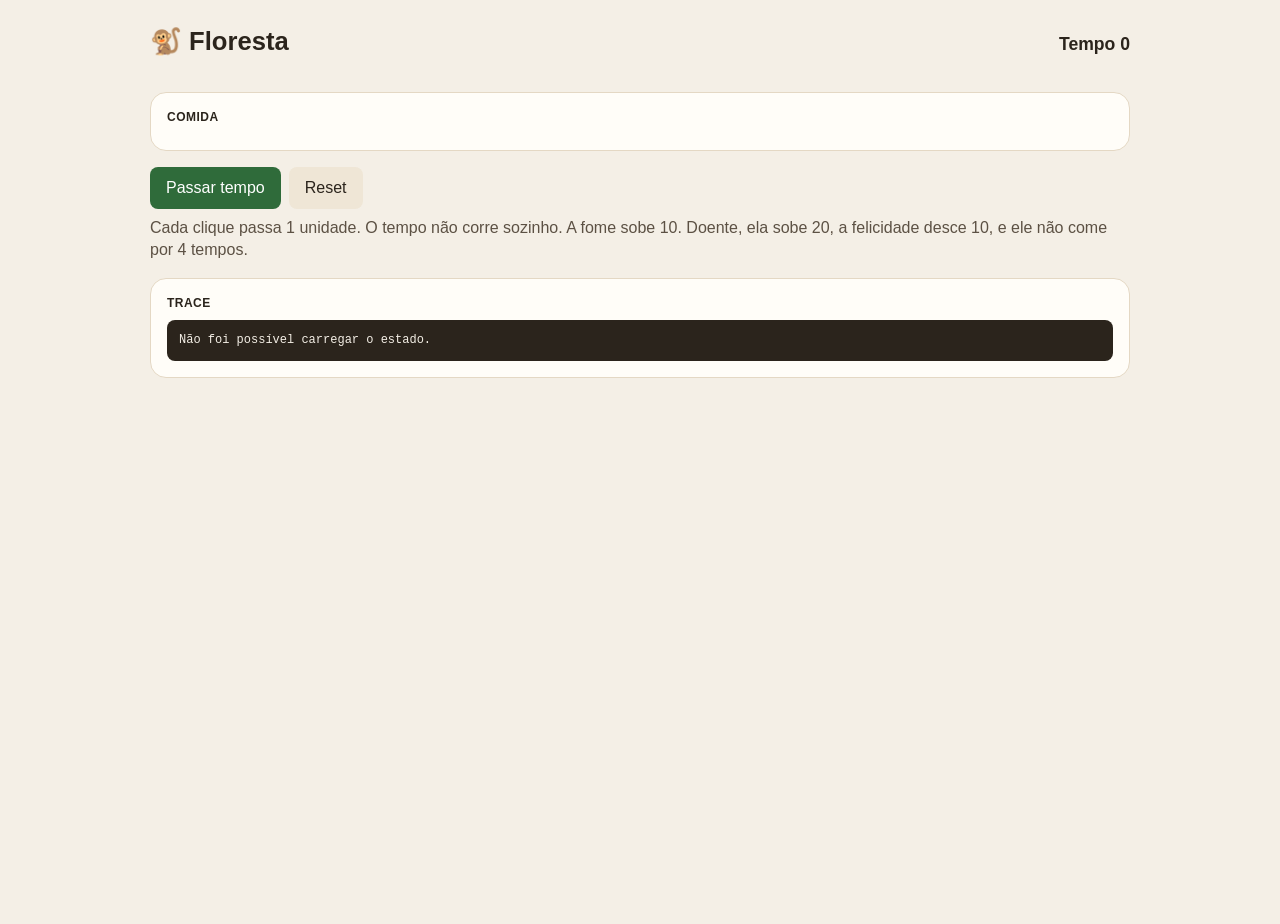
==== frontend/index.html @ 767b63f7 "Monta a floresta comportamental dos macaquinhos." ====
<!DOCTYPE html>
<html lang="pt-BR">
<head>
  <meta charset="UTF-8">
  <meta name="viewport" content="width=device-width, initial-scale=1">
  <title>Floresta</title>
  <link rel="stylesheet" href="style.css">
</head>
<body>
  <main class="board">
    <header class="top">
      <h1>🐒 Floresta</h1>
      <p id="time" class="time">Tempo 0</p>
    </header>

    <section id="monkeys" class="monkeys"></section>

    <section class="panel">
      <h2>Comida</h2>
      <div id="foods"></div>
    </section>

    <div class="actions">
      <button id="tick" type="button">Passar tempo</button>
      <button id="reset" type="button" class="secondary">Reset</button>
    </div>
    <p class="hint">Cada clique passa 1 unidade. O tempo não corre sozinho. A fome sobe 10. Doente, ela sobe 20, a felicidade desce 10, e ele não come por 4 tempos.</p>

    <section class="panel">
      <h2>Trace</h2>
      <pre id="trace">Ainda não passou tempo.</pre>
    </section>
  </main>
  <script src="app.js"></script>
</body>
</html>
---- frontend/style.css ----
* {
  box-sizing: border-box;
}

body {
  margin: 0;
  min-height: 100vh;
  background: #f4efe6;
  color: #2b241c;
  font: 16px/1.4 "Segoe UI", sans-serif;
}

.board {
  width: min(980px, calc(100% - 32px));
  margin: 24px auto;
}

.top {
  display: flex;
  justify-content: space-between;
  align-items: baseline;
  gap: 16px;
}

h1, h2, h3 {
  margin: 0;
}

h1 {
  font-size: 1.6rem;
}

.time {
  margin: 0;
  font-size: 1.1rem;
  font-weight: 700;
}

.monkeys {
  display: grid;
  grid-template-columns: repeat(3, 1fr);
  gap: 12px;
  margin-top: 16px;
}

.monkey, .panel {
  background: #fffdf8;
  border: 1px solid #e4d8c4;
  border-radius: 16px;
  padding: 16px;
}

.monkey h2 {
  font-size: 1.15rem;
}

.name-row {
  display: flex;
  justify-content: space-between;
  align-items: center;
  gap: 8px;
}

.status {
  font-size: 0.72rem;
  letter-spacing: 0.04em;
  text-transform: uppercase;
  background: #efe6d6;
  border-radius: 999px;
  padding: 4px 8px;
}

.status.sick {
  background: #f0d0c8;
  color: #8a3b2a;
}

.stats {
  display: grid;
  gap: 8px;
  margin-top: 12px;
}

.fill.joy {
  background: #c4a35a;
}

.action {
  min-height: 1.4em;
  margin: 10px 0;
  font-weight: 700;
}

.relations {
  display: grid;
  gap: 8px;
  margin-top: 8px;
}

.relations h3, .panel h2 {
  margin-bottom: 8px;
  font-size: 0.75rem;
  letter-spacing: 0.04em;
  text-transform: uppercase;
}

.bar-row, .food-row {
  display: grid;
  grid-template-columns: 92px 1fr 48px;
  gap: 8px;
  align-items: center;
}

.food-row {
  grid-template-columns: 1fr auto auto auto;
  margin: 8px 0;
}

.track {
  height: 12px;
  background: #efe6d6;
  border-radius: 999px;
  overflow: hidden;
}

.fill {
  height: 100%;
  background: #2f6b3a;
}

.fill.hunger {
  background: #b86b2a;
}

.panel {
  margin-top: 16px;
}

.actions {
  display: flex;
  gap: 8px;
  margin-top: 16px;
}

button, input {
  font: inherit;
}

button {
  border: 0;
  border-radius: 8px;
  padding: 10px 16px;
  background: #2f6b3a;
  color: white;
  cursor: pointer;
}

button.secondary, .food-row button {
  background: #efe6d6;
  color: #2b241c;
}

.food-row input {
  width: 64px;
  padding: 8px;
  border: 1px solid #e4d8c4;
  border-radius: 8px;
}

.hint {
  margin: 8px 0 0;
  color: #5c5144;
}

.qty {
  font-variant-numeric: tabular-nums;
  font-weight: 700;
}

pre {
  margin: 0;
  padding: 12px;
  overflow: auto;
  max-height: 240px;
  background: #2b241c;
  color: #f4efe6;
  border-radius: 8px;
  font-size: 12px;
  line-height: 1.45;
}

@media (max-width: 760px) {
  .monkeys {
    grid-template-columns: 1fr;
  }
}
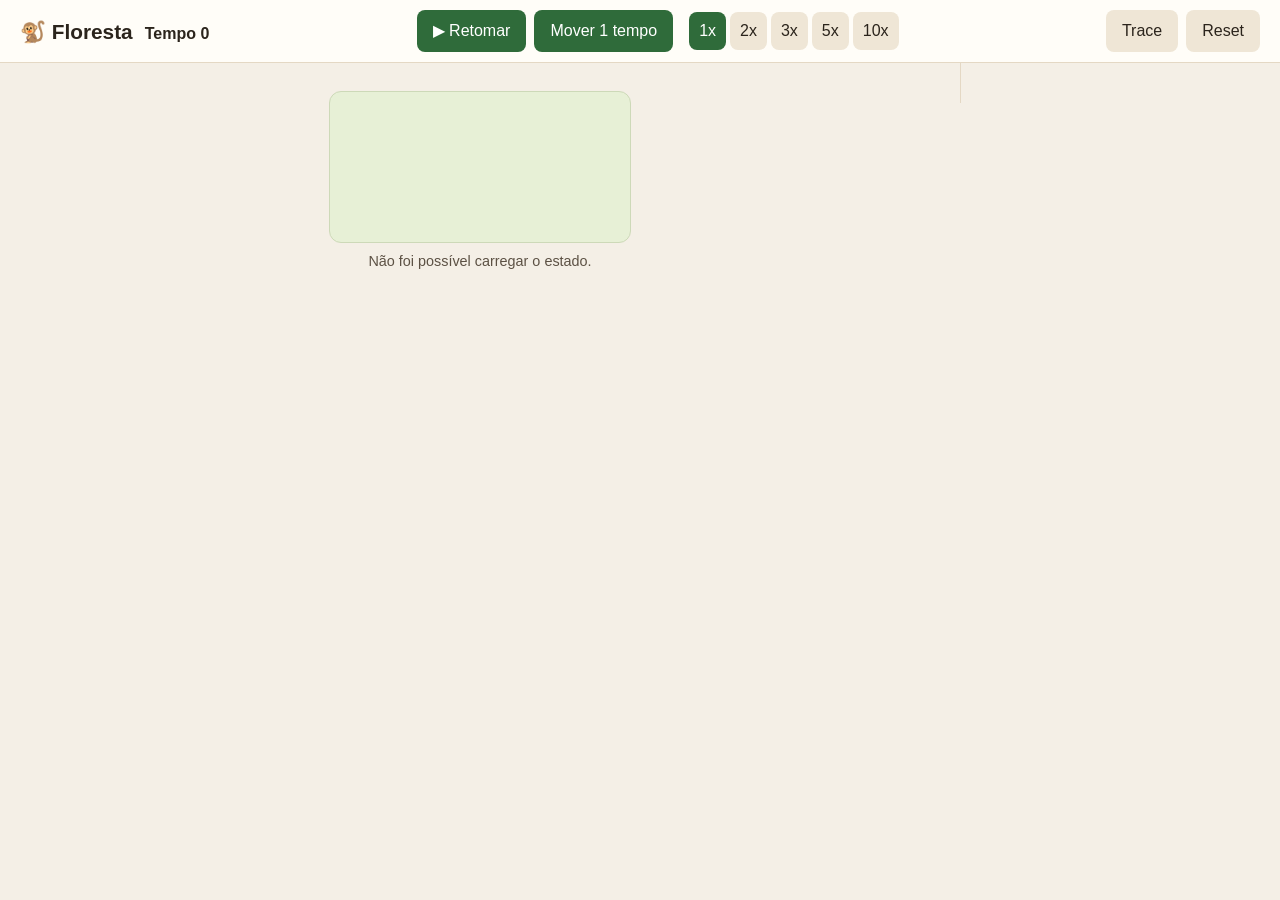
==== commit 1c05d7df: "Adiciona movimento e evolução comportamental dos macaquinhos" ====
--- a/frontend/index.html
+++ b/frontend/index.html
@@ -7,30 +7,49 @@
   <link rel="stylesheet" href="style.css">
 </head>
 <body>
-  <main class="board">
-    <header class="top">
-      <h1>🐒 Floresta</h1>
-      <p id="time" class="time">Tempo 0</p>
+  <div class="shell">
+    <header class="topbar">
+      <div class="topbar-left">
+        <h1>🐒 Floresta</h1>
+        <p id="time" class="time">Tempo 0</p>
+      </div>
+
+      <div class="topbar-center">
+        <button id="pause" type="button">❚❚ Pausar</button>
+        <button id="step" type="button">Mover 1 tempo</button>
+        <div class="speeds" id="speeds">
+          <button type="button" class="speed" data-speed="1">1x</button>
+          <button type="button" class="speed" data-speed="2">2x</button>
+          <button type="button" class="speed" data-speed="3">3x</button>
+          <button type="button" class="speed" data-speed="5">5x</button>
+          <button type="button" class="speed" data-speed="10">10x</button>
+        </div>
+      </div>
+
+      <div class="topbar-right">
+        <button id="toggle-trace" type="button" class="secondary">Trace</button>
+        <button id="reset" type="button" class="secondary">Reset</button>
+      </div>
     </header>
 
-    <section id="monkeys" class="monkeys"></section>
+    <main class="board">
+      <section class="map-area">
+        <div class="food-picker" id="food-picker"></div>
+        <canvas id="map"></canvas>
+        <p id="map-hint" class="hint">Escolha uma comida e clique no mapa para jogá-la lá.</p>
+      </section>
 
-    <section class="panel">
-      <h2>Comida</h2>
-      <div id="foods"></div>
-    </section>
+      <aside class="sidebar" id="monkeys"></aside>
+    </main>
 
-    <div class="actions">
-      <button id="tick" type="button">Passar tempo</button>
-      <button id="reset" type="button" class="secondary">Reset</button>
+    <div class="trace-drawer" id="trace-drawer" hidden>
+      <div class="trace-drawer-head">
+        <h2>Trace</h2>
+        <button id="close-trace" type="button" class="secondary">✕</button>
+      </div>
+      <pre id="trace">Ainda não passou tempo.</pre>
     </div>
-    <p class="hint">Cada clique passa 1 unidade. O tempo não corre sozinho. A fome sobe 10. Doente, ela sobe 20, a felicidade desce 10, e ele não come por 4 tempos.</p>
-
-    <section class="panel">
-      <h2>Trace</h2>
-      <pre id="trace">Ainda não passou tempo.</pre>
-    </section>
-  </main>
+  </div>
   <script src="app.js"></script>
 </body>
 </html>
--- a/frontend/style.css
+++ b/frontend/style.css
@@ -10,40 +10,138 @@
   font: 16px/1.4 "Segoe UI", sans-serif;
 }
 
+h1, h2, h3 {
+  margin: 0;
+}
+
+h1 {
+  font-size: 1.3rem;
+}
+
+.shell {
+  display: flex;
+  flex-direction: column;
+  min-height: 100vh;
+}
+
+/* Barra de tempo */
+
+.topbar {
+  display: flex;
+  align-items: center;
+  justify-content: space-between;
+  gap: 16px;
+  flex-wrap: wrap;
+  padding: 10px 20px;
+  background: #fffdf8;
+  border-bottom: 1px solid #e4d8c4;
+}
+
+.topbar-left {
+  display: flex;
+  align-items: baseline;
+  gap: 12px;
+}
+
+.time {
+  margin: 0;
+  font-size: 1rem;
+  font-weight: 700;
+}
+
+.topbar-center {
+  display: flex;
+  align-items: center;
+  gap: 8px;
+  flex-wrap: wrap;
+}
+
+.speeds {
+  display: flex;
+  gap: 4px;
+  margin-left: 8px;
+}
+
+.speed {
+  background: #efe6d6;
+  color: #2b241c;
+  padding: 8px 10px;
+}
+
+.speed.active {
+  background: #2f6b3a;
+  color: white;
+}
+
+.topbar-right {
+  display: flex;
+  gap: 8px;
+}
+
+/* Área principal: mapa + sidebar */
+
 .board {
-  width: min(980px, calc(100% - 32px));
-  margin: 24px auto;
-}
-
-.top {
-  display: flex;
-  justify-content: space-between;
-  align-items: baseline;
-  gap: 16px;
-}
-
-h1, h2, h3 {
-  margin: 0;
-}
-
-h1 {
-  font-size: 1.6rem;
-}
-
-.time {
-  margin: 0;
-  font-size: 1.1rem;
-  font-weight: 700;
-}
-
-.monkeys {
-  display: grid;
-  grid-template-columns: repeat(3, 1fr);
+  flex: 1;
+  min-height: 0;
+  display: flex;
+  align-items: flex-start;
+  gap: 0;
+}
+
+.map-area {
+  flex: 1;
+  min-width: 0;
+  display: flex;
+  flex-direction: column;
+  align-items: center;
+  gap: 8px;
+  padding: 20px;
+}
+
+.food-picker {
+  display: flex;
+  gap: 8px;
+}
+
+.food-picker button {
+  display: flex;
+  align-items: center;
+  gap: 6px;
+  background: #efe6d6;
+  color: #2b241c;
+  padding: 6px 12px;
+}
+
+.food-picker button.armed {
+  background: #2f6b3a;
+  color: white;
+}
+
+.food-picker img {
+  width: 20px;
+  height: 20px;
+  image-rendering: pixelated;
+}
+
+#map {
+  background: #e7f0d6;
+  border: 1px solid #cdd9b8;
+  border-radius: 12px;
+  max-width: 100%;
+  cursor: crosshair;
+}
+
+.sidebar {
+  width: 320px;
+  flex-shrink: 0;
+  display: flex;
+  flex-direction: column;
   gap: 12px;
-  margin-top: 16px;
-}
-
-.monkey, .panel {
+  padding: 20px;
+  border-left: 1px solid #e4d8c4;
+}
+
+.monkey {
   background: #fffdf8;
   border: 1px solid #e4d8c4;
   border-radius: 16px;
@@ -51,7 +149,7 @@
 }
 
 .monkey h2 {
-  font-size: 1.15rem;
+  font-size: 1.05rem;
 }
 
 .name-row {
@@ -75,6 +173,11 @@
   color: #8a3b2a;
 }
 
+.status.sleeping {
+  background: #d6e0f0;
+  color: #2a3f8a;
+}
+
 .stats {
   display: grid;
   gap: 8px;
@@ -97,23 +200,18 @@
   margin-top: 8px;
 }
 
-.relations h3, .panel h2 {
+.relations h3 {
   margin-bottom: 8px;
   font-size: 0.75rem;
   letter-spacing: 0.04em;
   text-transform: uppercase;
 }
 
-.bar-row, .food-row {
+.bar-row {
   display: grid;
   grid-template-columns: 92px 1fr 48px;
   gap: 8px;
   align-items: center;
-}
-
-.food-row {
-  grid-template-columns: 1fr auto auto auto;
-  margin: 8px 0;
 }
 
 .track {
@@ -132,14 +230,8 @@
   background: #b86b2a;
 }
 
-.panel {
-  margin-top: 16px;
-}
-
-.actions {
-  display: flex;
-  gap: 8px;
-  margin-top: 16px;
+.fill.energy {
+  background: #2a6f8a;
 }
 
 button, input {
@@ -155,33 +247,43 @@
   cursor: pointer;
 }
 
-button.secondary, .food-row button {
+button.secondary {
   background: #efe6d6;
   color: #2b241c;
 }
 
-.food-row input {
-  width: 64px;
-  padding: 8px;
+.hint {
+  margin: 0;
+  color: #5c5144;
+  font-size: 0.9rem;
+}
+
+/* Trace: painel flutuante que se abre por cima do mapa */
+
+.trace-drawer {
+  position: fixed;
+  right: 20px;
+  bottom: 20px;
+  width: min(520px, calc(100% - 40px));
+  background: #fffdf8;
   border: 1px solid #e4d8c4;
-  border-radius: 8px;
-}
-
-.hint {
-  margin: 8px 0 0;
-  color: #5c5144;
-}
-
-.qty {
-  font-variant-numeric: tabular-nums;
-  font-weight: 700;
-}
-
-pre {
+  border-radius: 16px;
+  padding: 12px;
+  box-shadow: 0 12px 32px rgba(43, 36, 28, 0.25);
+}
+
+.trace-drawer-head {
+  display: flex;
+  justify-content: space-between;
+  align-items: center;
+  margin-bottom: 8px;
+}
+
+pre#trace {
   margin: 0;
   padding: 12px;
   overflow: auto;
-  max-height: 240px;
+  max-height: 260px;
   background: #2b241c;
   color: #f4efe6;
   border-radius: 8px;
@@ -189,8 +291,20 @@
   line-height: 1.45;
 }
 
-@media (max-width: 760px) {
-  .monkeys {
-    grid-template-columns: 1fr;
+@media (max-width: 900px) {
+  .board {
+    flex-direction: column;
   }
-}
+
+  .sidebar {
+    width: 100%;
+    border-left: none;
+    border-top: 1px solid #e4d8c4;
+    flex-direction: row;
+    flex-wrap: wrap;
+  }
+
+  .monkey {
+    flex: 1 1 260px;
+  }
+}
